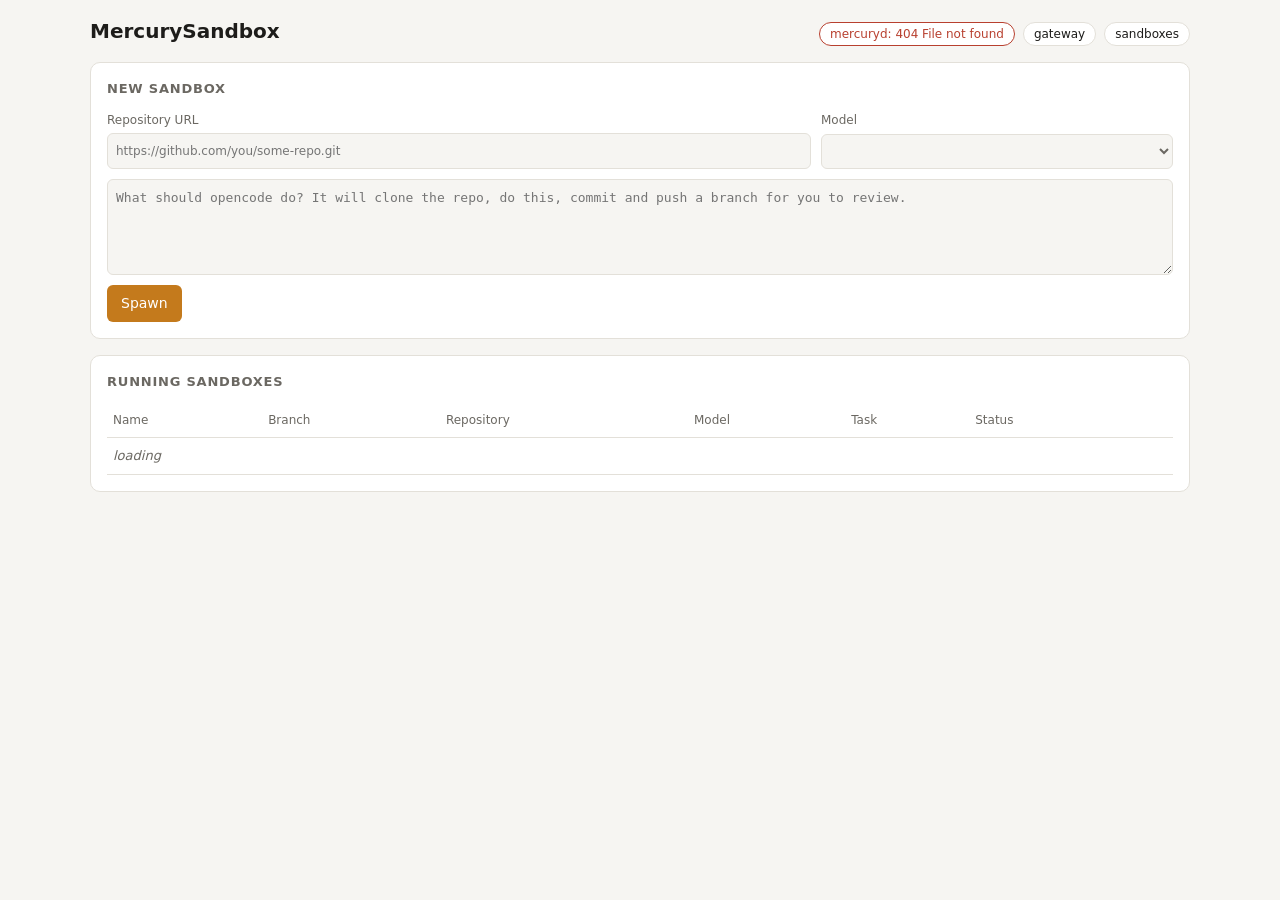
==== mercuryd/ui.html @ 9aeafafc "Containerise the stack: compose, a controller image, mercuryd, and a Home Assistant shape Replace th" ====
<!doctype html>
<html lang="en">
<head>
<meta charset="utf-8">
<meta name="viewport" content="width=device-width, initial-scale=1">
<title>MercurySandbox</title>
<style>
  :root {
    --bg: #f6f5f2; --panel: #ffffff; --ink: #1d1c1a; --muted: #6b6862; --line: #e3e0d9;
    --accent: #c47a1c; --ok: #2f8f4e; --bad: #b8402f; --mono: ui-monospace, SFMono-Regular, Menlo, monospace;
    color-scheme: light dark;
  }
  @media (prefers-color-scheme: dark) {
    :root { --bg: #161513; --panel: #201f1c; --ink: #ebe8e1; --muted: #9c9891; --line: #35332e; --accent: #e0973a; }
  }
  * { box-sizing: border-box; }
  body { margin: 0; background: var(--bg); color: var(--ink); font: 14px/1.5 system-ui, sans-serif; padding: 16px; }
  main { max-width: 1100px; margin: 0 auto; display: grid; gap: 16px; }
  header { display: flex; flex-wrap: wrap; align-items: baseline; gap: 12px; }
  h1 { font-size: 20px; margin: 0; }
  h1 small { color: var(--muted); font-weight: normal; font-size: 12px; margin-left: 8px; }
  .chips { display: flex; flex-wrap: wrap; gap: 8px; margin-left: auto; }
  .chip { border: 1px solid var(--line); border-radius: 999px; padding: 2px 10px; font-size: 12px; background: var(--panel); }
  .chip.ok { border-color: var(--ok); color: var(--ok); }
  .chip.bad { border-color: var(--bad); color: var(--bad); }
  section { background: var(--panel); border: 1px solid var(--line); border-radius: 10px; padding: 16px; }
  h2 { font-size: 13px; text-transform: uppercase; letter-spacing: .06em; color: var(--muted); margin: 0 0 12px; }
  form { display: grid; gap: 10px; grid-template-columns: 1fr; }
  @media (min-width: 720px) { form { grid-template-columns: 2fr 1fr; } form textarea, form .row { grid-column: 1 / -1; } }
  label { display: grid; gap: 4px; font-size: 12px; color: var(--muted); }
  input, select, textarea, button { font: inherit; color: inherit; }
  input, select, textarea { background: var(--bg); border: 1px solid var(--line); border-radius: 6px; padding: 8px; width: 100%; }
  textarea { min-height: 96px; resize: vertical; font-family: var(--mono); font-size: 13px; }
  .row { display: flex; gap: 10px; align-items: center; flex-wrap: wrap; }
  button { background: var(--accent); color: #fff; border: 0; border-radius: 6px; padding: 8px 14px; cursor: pointer; }
  button.quiet { background: transparent; color: var(--ink); border: 1px solid var(--line); }
  button:disabled { opacity: .5; cursor: default; }
  .msg { font-size: 13px; color: var(--muted); min-height: 1.2em; }
  .msg.bad { color: var(--bad); }
  table { width: 100%; border-collapse: collapse; font-size: 13px; }
  th, td { text-align: left; padding: 8px 6px; border-bottom: 1px solid var(--line); vertical-align: top; }
  th { color: var(--muted); font-weight: normal; font-size: 12px; }
  td.name { font-family: var(--mono); white-space: nowrap; }
  td.task { color: var(--muted); max-width: 320px; overflow: hidden; text-overflow: ellipsis; white-space: nowrap; }
  td .actions { display: flex; gap: 6px; }
  td button { padding: 3px 9px; font-size: 12px; }
  .empty { color: var(--muted); font-style: italic; }
  pre { margin: 0; background: var(--bg); border: 1px solid var(--line); border-radius: 6px; padding: 12px; font: 12px/1.45 var(--mono); max-height: 60vh; overflow: auto; white-space: pre-wrap; word-break: break-word; }
  .tablewrap { overflow-x: auto; }
</style>
</head>
<body>
<main>
  <header>
    <h1>MercurySandbox <small id="version"></small></h1>
    <div class="chips">
      <span class="chip" id="chip-docker">docker</span>
      <span class="chip" id="chip-gateway">gateway</span>
      <span class="chip" id="chip-sandboxes">sandboxes</span>
    </div>
  </header>

  <section>
    <h2>New sandbox</h2>
    <form id="spawn">
      <label>Repository URL
        <input name="repo" placeholder="https://github.com/you/some-repo.git" required autocomplete="off">
      </label>
      <label>Model
        <select name="model" id="model"></select>
      </label>
      <textarea name="task" placeholder="What should opencode do? It will clone the repo, do this, commit and push a branch for you to review." required></textarea>
      <div class="row">
        <button type="submit" id="spawn-btn">Spawn</button>
        <span class="msg" id="spawn-msg"></span>
      </div>
    </form>
  </section>

  <section>
    <h2>Running sandboxes</h2>
    <div class="tablewrap">
      <table>
        <thead><tr><th>Name</th><th>Branch</th><th>Repository</th><th>Model</th><th>Task</th><th>Status</th><th></th></tr></thead>
        <tbody id="rows"><tr><td colspan="7" class="empty">loading</td></tr></tbody>
      </table>
    </div>
  </section>

  <section id="logs-section" hidden>
    <h2>Logs <span id="logs-name" style="text-transform:none;letter-spacing:0"></span></h2>
    <div class="row" style="margin-bottom:10px">
      <button class="quiet" id="logs-refresh">Refresh</button>
      <label style="display:flex;gap:6px;align-items:center"><input type="checkbox" id="logs-follow" style="width:auto"> follow</label>
      <button class="quiet" id="logs-close">Close</button>
    </div>
    <pre id="logs"></pre>
  </section>
</main>

<script>
// Every URL is relative so the page works unchanged behind Home Assistant
// ingress, which serves it under a path prefix.
const $ = (id) => document.getElementById(id);
let logsFor = null, followTimer = null;

async function api(path, opts = {}) {
  const r = await fetch(path, { headers: { 'Content-Type': 'application/json' }, ...opts });
  const text = await r.text();
  let data = text;
  try { data = JSON.parse(text); } catch (e) { /* plain text, e.g. logs */ }
  if (!r.ok) throw new Error((data && data.error) || `${r.status} ${r.statusText}`);
  return data;
}

function chip(id, ok, label) {
  const el = $(id);
  el.className = 'chip ' + (ok ? 'ok' : 'bad');
  el.textContent = label;
}

function esc(s) { return String(s ?? '').replace(/[&<>"]/g, c => ({ '&': '&amp;', '<': '&lt;', '>': '&gt;', '"': '&quot;' }[c])); }

function render(status) {
  $('version').textContent = status.version ? 'v' + status.version : '';
  chip('chip-docker', status.docker, status.docker ? 'docker ok' : 'docker unreachable');
  chip('chip-gateway', status.gateway.ok, status.gateway.ok ? 'gateway ok' : status.gateway.detail);
  chip('chip-sandboxes', true, `${status.sandboxes.length} running`);

  const sel = $('model'), current = sel.value;
  sel.innerHTML = '';
  const models = status.models.length ? status.models : [status.default_model];
  for (const m of models) {
    const o = document.createElement('option');
    o.value = o.textContent = m;
    if (m === (current || status.default_model)) o.selected = true;
    sel.appendChild(o);
  }

  const rows = $('rows');
  if (!status.sandboxes.length) {
    rows.innerHTML = '<tr><td colspan="7" class="empty">none running. Spawn one above, or from a terminal: mercury sandbox &lt;url&gt; "task"</td></tr>';
    return;
  }
  rows.innerHTML = status.sandboxes.map(s => `
    <tr>
      <td class="name">${esc(s.name)}</td>
      <td class="name">${esc(s.branch)}</td>
      <td>${esc(s.repo)}</td>
      <td>${esc(s.model)}</td>
      <td class="task" title="${esc(s.task)}">${esc(s.task)}</td>
      <td>${esc(s.status)}</td>
      <td><div class="actions">
        <button class="quiet" data-logs="${esc(s.name)}">logs</button>
        <button class="quiet" data-kill="${esc(s.name)}">stop</button>
      </div></td>
    </tr>`).join('');
}

async function refresh() {
  try {
    render(await api('api/status'));
  } catch (e) {
    chip('chip-docker', false, 'mercuryd: ' + e.message);
  }
}

async function showLogs(name) {
  logsFor = name;
  $('logs-section').hidden = false;
  $('logs-name').textContent = name;
  try {
    const text = await api(`api/sandboxes/${encodeURIComponent(name)}/logs?tail=400`);
    $('logs').textContent = text || '(no output yet)';
    $('logs').scrollTop = $('logs').scrollHeight;
  } catch (e) {
    $('logs').textContent = 'error: ' + e.message;
  }
}

$('spawn').addEventListener('submit', async (ev) => {
  ev.preventDefault();
  const f = new FormData(ev.target);
  const msg = $('spawn-msg');
  $('spawn-btn').disabled = true;
  msg.className = 'msg';
  msg.textContent = 'starting…';
  try {
    const r = await api('api/sandboxes', { method: 'POST', body: JSON.stringify({
      repo: f.get('repo'), task: f.get('task'), model: f.get('model') }) });
    msg.textContent = `started ${r.name}`;
    ev.target.task.value = '';
    await refresh();
    showLogs(r.name);
  } catch (e) {
    msg.className = 'msg bad';
    msg.textContent = e.message;
  } finally {
    $('spawn-btn').disabled = false;
  }
});

$('rows').addEventListener('click', async (ev) => {
  const b = ev.target.closest('button');
  if (!b) return;
  if (b.dataset.logs) return showLogs(b.dataset.logs);
  if (b.dataset.kill && confirm(`Stop ${b.dataset.kill}? Uncommitted work in it is lost.`)) {
    b.disabled = true;
    try { await api(`api/sandboxes/${encodeURIComponent(b.dataset.kill)}`, { method: 'DELETE' }); }
    catch (e) { alert(e.message); }
    refresh();
  }
});

$('logs-refresh').addEventListener('click', () => logsFor && showLogs(logsFor));
$('logs-close').addEventListener('click', () => { $('logs-section').hidden = true; logsFor = null; $('logs-follow').checked = false; });
$('logs-follow').addEventListener('change', (ev) => {
  clearInterval(followTimer);
  if (ev.target.checked) followTimer = setInterval(() => logsFor && showLogs(logsFor), 3000);
});

refresh();
setInterval(refresh, 10000);
</script>
</body>
</html>
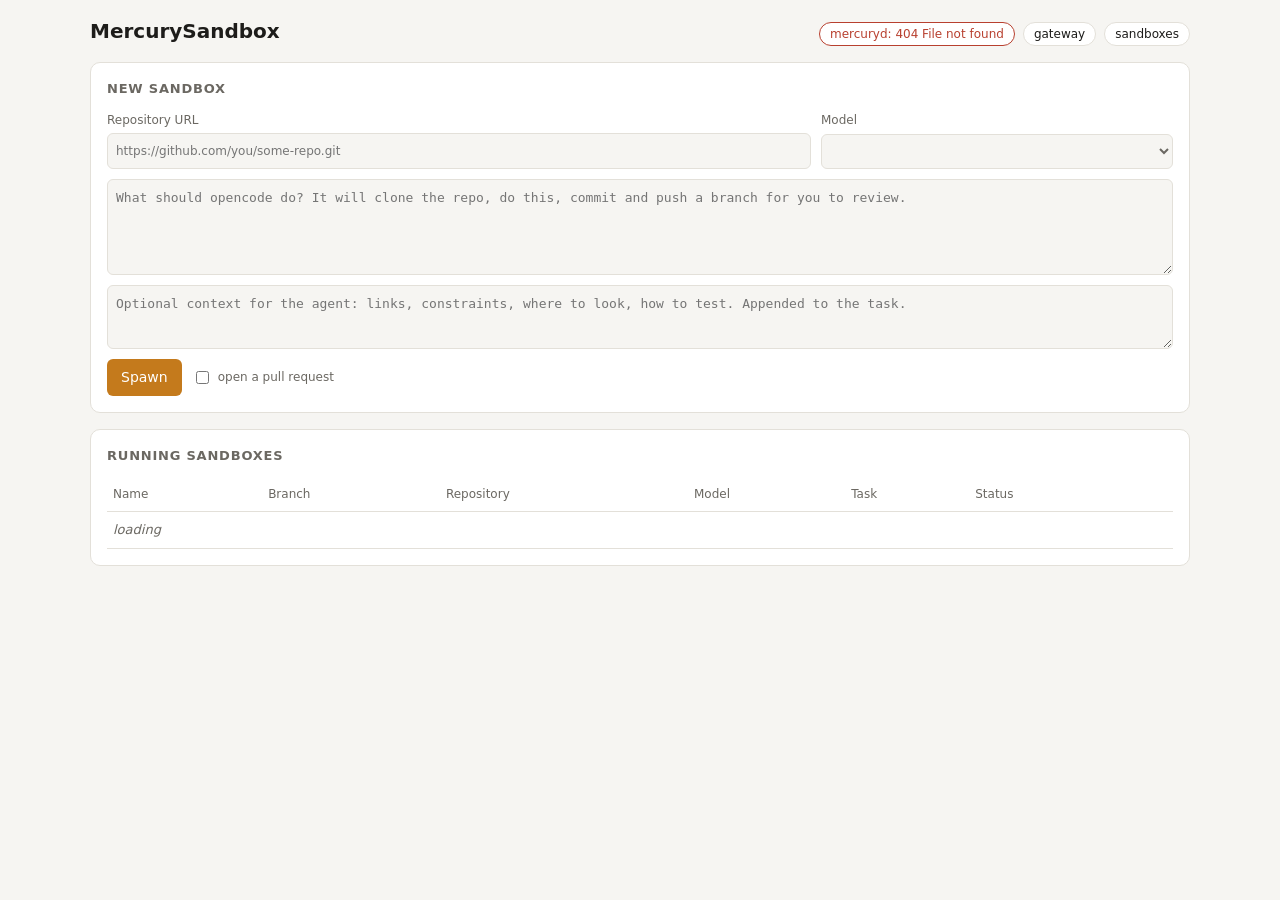
==== commit f07fba87: "Add a Kubernetes backend and Helm chart, per-sandbox credentials, and agent context Sandboxes now co" ====
--- a/mercuryd/ui.html
+++ b/mercuryd/ui.html
@@ -54,7 +54,7 @@
   <header>
     <h1>MercurySandbox <small id="version"></small></h1>
     <div class="chips">
-      <span class="chip" id="chip-docker">docker</span>
+      <span class="chip" id="chip-backend">backend</span>
       <span class="chip" id="chip-gateway">gateway</span>
       <span class="chip" id="chip-sandboxes">sandboxes</span>
     </div>
@@ -70,8 +70,10 @@
         <select name="model" id="model"></select>
       </label>
       <textarea name="task" placeholder="What should opencode do? It will clone the repo, do this, commit and push a branch for you to review." required></textarea>
+      <textarea name="context" placeholder="Optional context for the agent: links, constraints, where to look, how to test. Appended to the task." style="min-height:64px"></textarea>
       <div class="row">
         <button type="submit" id="spawn-btn">Spawn</button>
+        <label style="display:flex;gap:6px;align-items:center"><input type="checkbox" name="open_pr" style="width:auto"> open a pull request</label>
         <span class="msg" id="spawn-msg"></span>
       </div>
     </form>
@@ -123,8 +125,8 @@
 
 function render(status) {
   $('version').textContent = status.version ? 'v' + status.version : '';
-  chip('chip-docker', status.docker, status.docker ? 'docker ok' : 'docker unreachable');
-  chip('chip-gateway', status.gateway.ok, status.gateway.ok ? 'gateway ok' : status.gateway.detail);
+  chip('chip-backend', status.backend.ok, status.backend.name + (status.backend.ok ? ' ok' : ' unreachable'));
+  chip('chip-gateway', status.gateway.ok, (status.gateway.ok ? 'gateway ok' : status.gateway.detail) + (status.virtual_keys ? ', per-sandbox keys' : ''));
   chip('chip-sandboxes', true, `${status.sandboxes.length} running`);
 
   const sel = $('model'), current = sel.value;
@@ -161,7 +163,7 @@
   try {
     render(await api('api/status'));
   } catch (e) {
-    chip('chip-docker', false, 'mercuryd: ' + e.message);
+    chip('chip-backend', false, 'mercuryd: ' + e.message);
   }
 }
 
@@ -187,9 +189,11 @@
   msg.textContent = 'starting…';
   try {
     const r = await api('api/sandboxes', { method: 'POST', body: JSON.stringify({
-      repo: f.get('repo'), task: f.get('task'), model: f.get('model') }) });
+      repo: f.get('repo'), task: f.get('task'), model: f.get('model'),
+      context: f.get('context') || '', open_pr: f.get('open_pr') === 'on' }) });
     msg.textContent = `started ${r.name}`;
     ev.target.task.value = '';
+    ev.target.context.value = '';
     await refresh();
     showLogs(r.name);
   } catch (e) {
